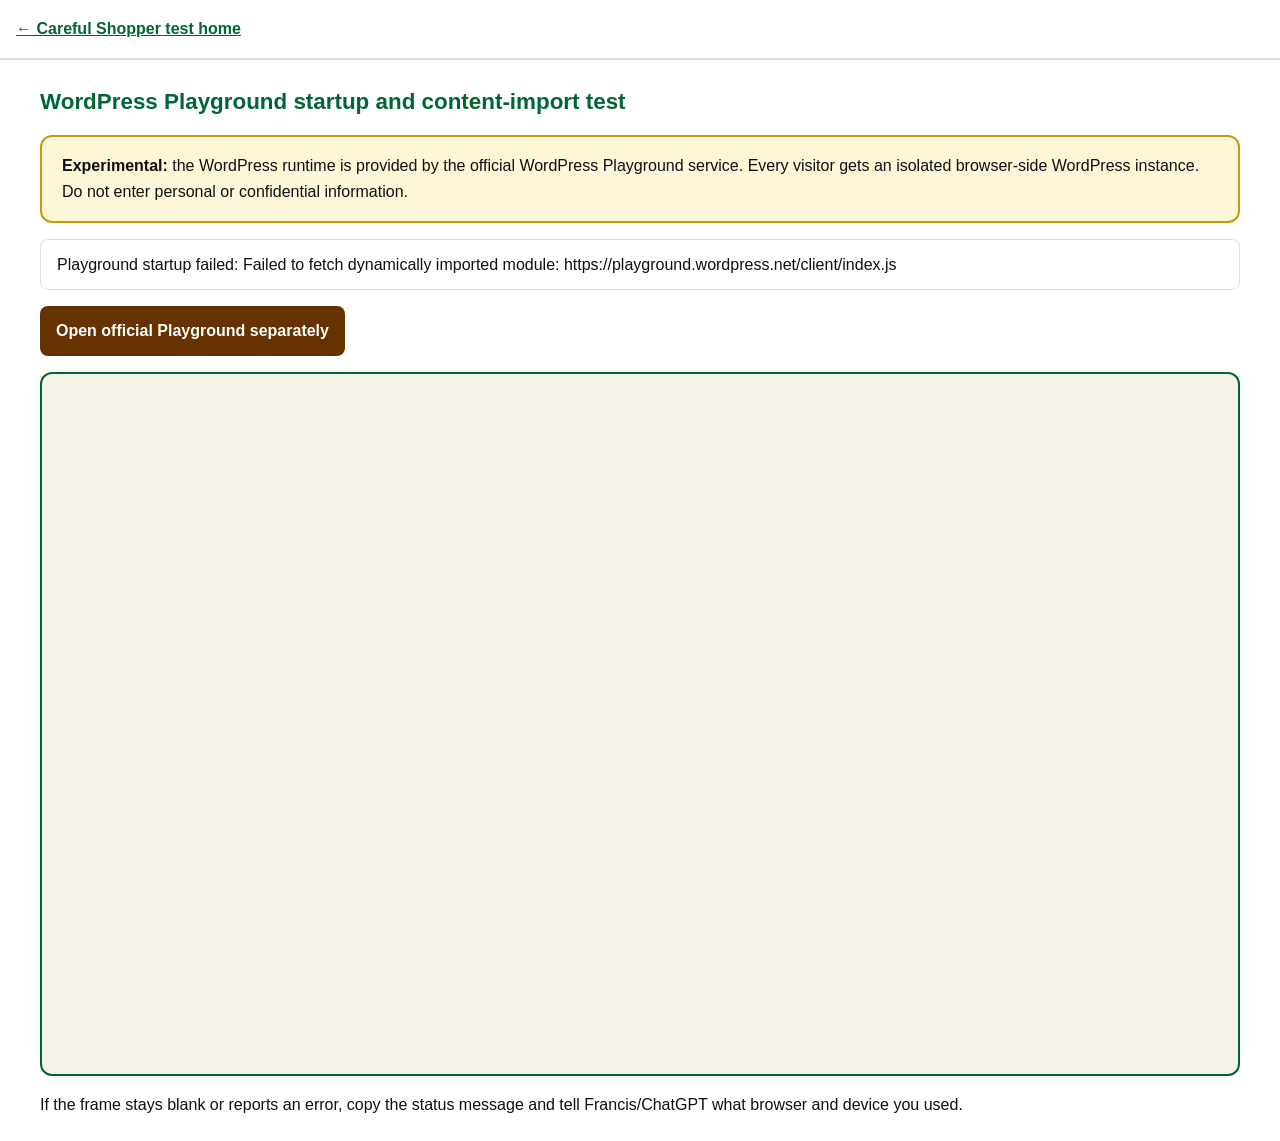
==== playground.html @ 675218ad "Add WordPress Playground startup test" ====
<!doctype html>
<html lang="en">
<head>
  <meta charset="utf-8">
  <meta name="viewport" content="width=device-width, initial-scale=1">
  <meta name="theme-color" content="#006633">
  <title>WordPress Playground Test — Careful Shopper</title>
  <style>
    :root { font-family: Verdana, Geneva, Arial, sans-serif; color: #0f1111; background: #fff; }
    * { box-sizing: border-box; }
    body { margin: 0; line-height: 1.6; }
    header { padding: 1rem; border-bottom: .125rem solid #ddd; }
    header a { color: #006633; font-weight: 700; }
    main { width: min(75rem, calc(100% - 2rem)); margin: 1.5rem auto; }
    h1 { color: #006633; font-size: 1.4rem; }
    .notice { padding: 1rem 1.25rem; background: #fdf6d8; border: .125rem solid #cc9900; border-radius: .75rem; }
    #status { padding: .75rem 1rem; margin: 1rem 0; border: .0625rem solid #ddd; border-radius: .5rem; }
    #playground { display: block; width: 100%; min-height: 44rem; border: .125rem solid #006633; border-radius: .75rem; background: #f6f2ea; }
    .button { display: inline-flex; align-items: center; justify-content: center; min-height: 3rem; padding: .75rem 1rem; background: #663300; color: #fff; border-radius: .5rem; font-weight: 700; text-decoration: none; }
    a:focus-visible, button:focus-visible { outline: .2rem solid #0033ff; outline-offset: .2rem; }
    code { overflow-wrap: anywhere; }
  </style>
</head>
<body>
  <header><a href="./">← Careful Shopper test home</a></header>
  <main>
    <h1>WordPress Playground startup and content-import test</h1>
    <p class="notice"><strong>Experimental:</strong> the WordPress runtime is provided by the official WordPress Playground service. Every visitor gets an isolated browser-side WordPress instance. Do not enter personal or confidential information.</p>
    <p id="status" role="status" aria-live="polite">Waiting to start WordPress Playground…</p>
    <p><a class="button" href="https://playground.wordpress.net/" target="_blank" rel="noopener noreferrer">Open official Playground separately</a></p>
    <iframe id="playground" title="WordPress Playground test instance" loading="eager"></iframe>
    <p>If the frame stays blank or reports an error, copy the status message and tell Francis/ChatGPT what browser and device you used.</p>
  </main>
  <script type="module">
    const status = document.getElementById('status');
    const frame = document.getElementById('playground');

    function report(message) {
      status.textContent = message;
    }

    async function start() {
      try {
        report('Loading the WordPress Playground client…');
        const [{ startPlaygroundWeb }, blueprintResponse] = await Promise.all([
          import('https://playground.wordpress.net/client/index.js'),
          fetch('./blueprint.json', { cache: 'no-store' })
        ]);

        if (!blueprintResponse.ok) {
          throw new Error('Could not load blueprint.json (HTTP ' + blueprintResponse.status + ').');
        }
        const blueprint = await blueprintResponse.json();

        report('Starting WordPress and importing the sample page. The first load can take several minutes.');
        const client = await startPlaygroundWeb({
          iframe: frame,
          remoteUrl: 'https://playground.wordpress.net/remote.html',
          blueprint
        });

        await client.isReady();
        report('WordPress Playground is ready. Check that the page titled “Playground Import Check” appears in the frame. This confirms the prepared content was imported.');
      } catch (error) {
        console.error(error);
        report('Playground startup failed: ' + (error && error.message ? error.message : String(error)));
      }
    }

    start();
  </script>
</body>
</html>
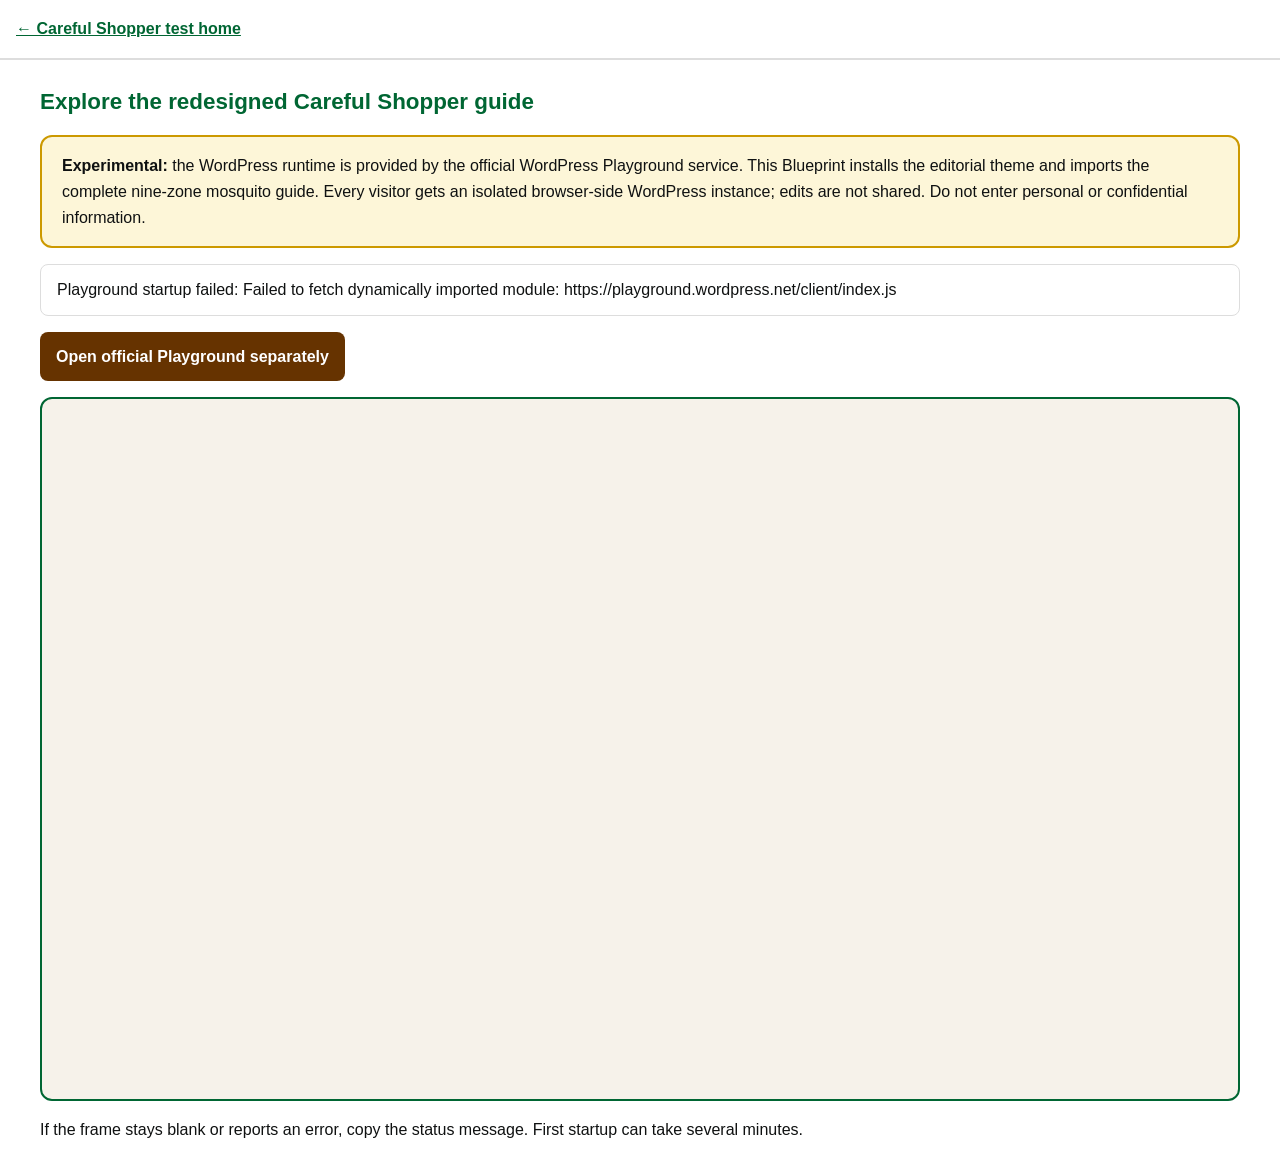
==== commit 69ce5fa9: "Turn Playground test harness into full guide preview" ====
--- a/playground.html
+++ b/playground.html
@@ -4,7 +4,7 @@
   <meta charset="utf-8">
   <meta name="viewport" content="width=device-width, initial-scale=1">
   <meta name="theme-color" content="#006633">
-  <title>WordPress Playground Test — Careful Shopper</title>
+  <title>Careful Shopper — WordPress Playground Preview</title>
   <style>
     :root { font-family: Verdana, Geneva, Arial, sans-serif; color: #0f1111; background: #fff; }
     * { box-sizing: border-box; }
@@ -24,12 +24,12 @@
 <body>
   <header><a href="./">← Careful Shopper test home</a></header>
   <main>
-    <h1>WordPress Playground startup and content-import test</h1>
-    <p class="notice"><strong>Experimental:</strong> the WordPress runtime is provided by the official WordPress Playground service. Every visitor gets an isolated browser-side WordPress instance. Do not enter personal or confidential information.</p>
+    <h1>Explore the redesigned Careful Shopper guide</h1>
+    <p class="notice"><strong>Experimental:</strong> the WordPress runtime is provided by the official WordPress Playground service. This Blueprint installs the editorial theme and imports the complete nine-zone mosquito guide. Every visitor gets an isolated browser-side WordPress instance; edits are not shared. Do not enter personal or confidential information.</p>
     <p id="status" role="status" aria-live="polite">Waiting to start WordPress Playground…</p>
     <p><a class="button" href="https://playground.wordpress.net/" target="_blank" rel="noopener noreferrer">Open official Playground separately</a></p>
     <iframe id="playground" title="WordPress Playground test instance" loading="eager"></iframe>
-    <p>If the frame stays blank or reports an error, copy the status message and tell Francis/ChatGPT what browser and device you used.</p>
+    <p>If the frame stays blank or reports an error, copy the status message. First startup can take several minutes.</p>
   </main>
   <script type="module">
     const status = document.getElementById('status');
@@ -52,7 +52,7 @@
         }
         const blueprint = await blueprintResponse.json();
 
-        report('Starting WordPress and importing the sample page. The first load can take several minutes.');
+        report('Starting WordPress, installing the editorial theme and importing the full nine-zone guide. The first load can take several minutes.');
         const client = await startPlaygroundWeb({
           iframe: frame,
           remoteUrl: 'https://playground.wordpress.net/remote.html',
@@ -60,7 +60,7 @@
         });
 
         await client.isReady();
-        report('WordPress Playground is ready. Check that the page titled “Playground Import Check” appears in the frame. This confirms the prepared content was imported.');
+        report('WordPress Playground is ready. The nine-zone Careful Shopper guide should now appear. Use the WordPress admin bar to edit the page. The Playground dock provides ZIP and GitHub export options.');
       } catch (error) {
         console.error(error);
         report('Playground startup failed: ' + (error && error.message ? error.message : String(error)));
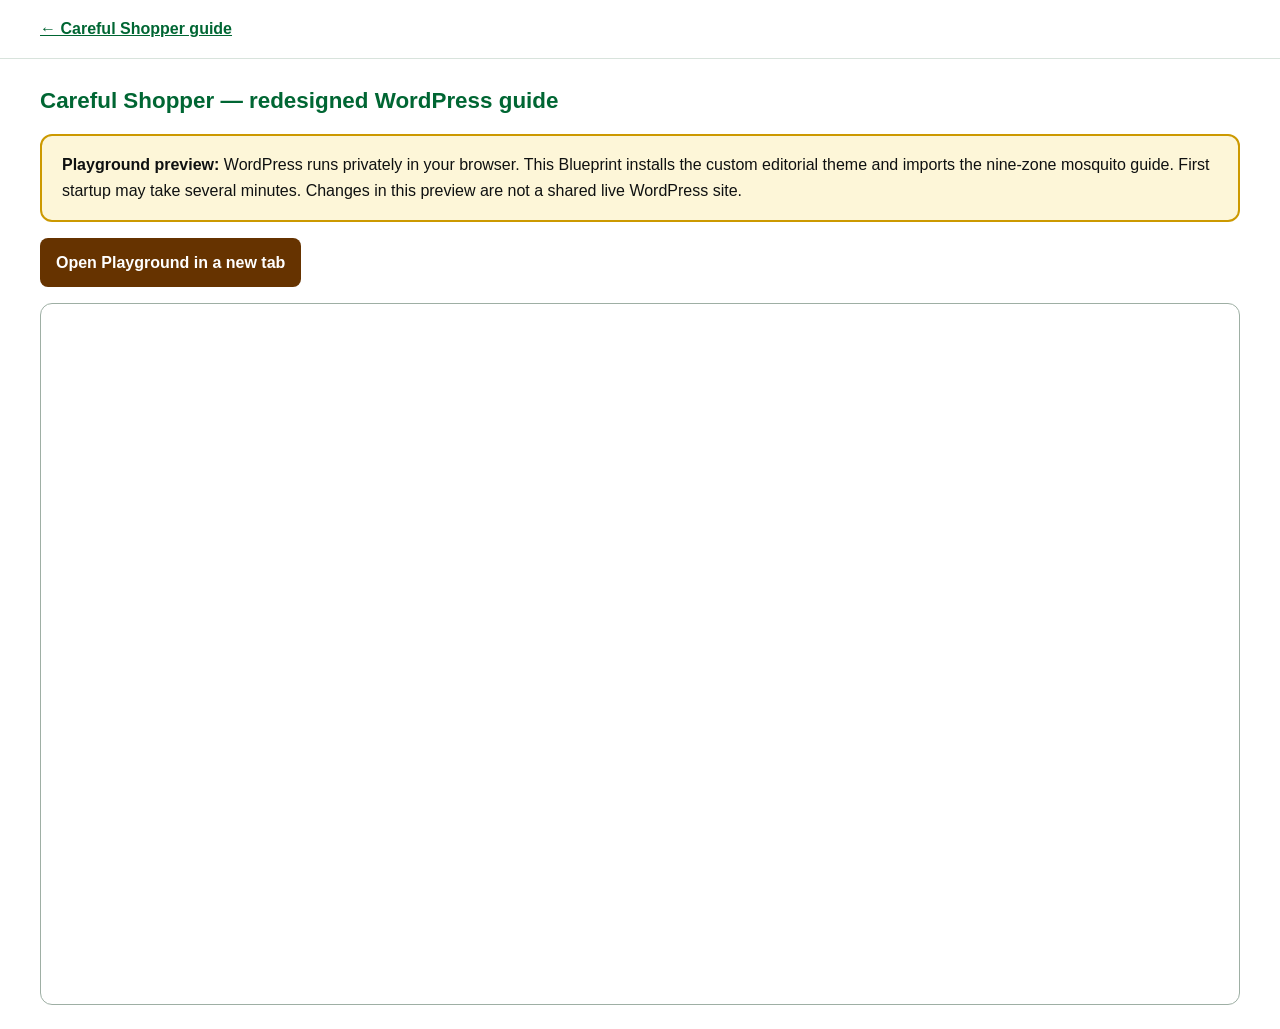
==== commit b9b0b906: "Replace failing remote API embed with direct Playground Blueprint URL" ====
--- a/playground.html
+++ b/playground.html
@@ -1,73 +1,31 @@
 <!doctype html>
 <html lang="en">
 <head>
-  <meta charset="utf-8">
-  <meta name="viewport" content="width=device-width, initial-scale=1">
-  <meta name="theme-color" content="#006633">
-  <title>Careful Shopper — WordPress Playground Preview</title>
-  <style>
-    :root { font-family: Verdana, Geneva, Arial, sans-serif; color: #0f1111; background: #fff; }
-    * { box-sizing: border-box; }
-    body { margin: 0; line-height: 1.6; }
-    header { padding: 1rem; border-bottom: .125rem solid #ddd; }
-    header a { color: #006633; font-weight: 700; }
-    main { width: min(75rem, calc(100% - 2rem)); margin: 1.5rem auto; }
-    h1 { color: #006633; font-size: 1.4rem; }
-    .notice { padding: 1rem 1.25rem; background: #fdf6d8; border: .125rem solid #cc9900; border-radius: .75rem; }
-    #status { padding: .75rem 1rem; margin: 1rem 0; border: .0625rem solid #ddd; border-radius: .5rem; }
-    #playground { display: block; width: 100%; min-height: 44rem; border: .125rem solid #006633; border-radius: .75rem; background: #f6f2ea; }
-    .button { display: inline-flex; align-items: center; justify-content: center; min-height: 3rem; padding: .75rem 1rem; background: #663300; color: #fff; border-radius: .5rem; font-weight: 700; text-decoration: none; }
-    a:focus-visible, button:focus-visible { outline: .2rem solid #0033ff; outline-offset: .2rem; }
-    code { overflow-wrap: anywhere; }
-  </style>
+<meta charset="utf-8">
+<meta name="viewport" content="width=device-width, initial-scale=1">
+<meta name="theme-color" content="#006633">
+<title>Careful Shopper — WordPress Playground Preview</title>
+<style>
+:root{font-family:Verdana,Geneva,Arial,sans-serif;color:#0F1111;background:#fff}
+*{box-sizing:border-box}
+body{margin:0;line-height:1.6}
+header{padding:1rem max(1rem,calc((100% - 75rem)/2));border-bottom:1px solid #d8e3dc}
+header a{color:#006633;font-weight:700}
+main{width:min(75rem,calc(100% - 2rem));margin:1.5rem auto}
+h1{font-size:1.4rem;color:#006633}
+.notice{padding:1rem 1.25rem;background:#FDF6D8;border:.125rem solid #CC9900;border-radius:.75rem}
+#playground{display:block;width:100%;height:78vh;min-height:42rem;border:1px solid #9eafa4;border-radius:.75rem;background:#fff}
+.button{display:inline-flex;align-items:center;justify-content:center;min-height:3rem;padding:.75rem 1rem;background:#663300;color:#fff;border-radius:.5rem;font-weight:700;text-decoration:none}
+a:focus-visible{outline:.2rem solid #0033FF;outline-offset:.2rem}
+</style>
 </head>
 <body>
-  <header><a href="./">← Careful Shopper test home</a></header>
-  <main>
-    <h1>Explore the redesigned Careful Shopper guide</h1>
-    <p class="notice"><strong>Experimental:</strong> the WordPress runtime is provided by the official WordPress Playground service. This Blueprint installs the editorial theme and imports the complete nine-zone mosquito guide. Every visitor gets an isolated browser-side WordPress instance; edits are not shared. Do not enter personal or confidential information.</p>
-    <p id="status" role="status" aria-live="polite">Waiting to start WordPress Playground…</p>
-    <p><a class="button" href="https://playground.wordpress.net/" target="_blank" rel="noopener noreferrer">Open official Playground separately</a></p>
-    <iframe id="playground" title="WordPress Playground test instance" loading="eager"></iframe>
-    <p>If the frame stays blank or reports an error, copy the status message. First startup can take several minutes.</p>
-  </main>
-  <script type="module">
-    const status = document.getElementById('status');
-    const frame = document.getElementById('playground');
-
-    function report(message) {
-      status.textContent = message;
-    }
-
-    async function start() {
-      try {
-        report('Loading the WordPress Playground client…');
-        const [{ startPlaygroundWeb }, blueprintResponse] = await Promise.all([
-          import('https://playground.wordpress.net/client/index.js'),
-          fetch('./blueprint.json', { cache: 'no-store' })
-        ]);
-
-        if (!blueprintResponse.ok) {
-          throw new Error('Could not load blueprint.json (HTTP ' + blueprintResponse.status + ').');
-        }
-        const blueprint = await blueprintResponse.json();
-
-        report('Starting WordPress, installing the editorial theme and importing the full nine-zone guide. The first load can take several minutes.');
-        const client = await startPlaygroundWeb({
-          iframe: frame,
-          remoteUrl: 'https://playground.wordpress.net/remote.html',
-          blueprint
-        });
-
-        await client.isReady();
-        report('WordPress Playground is ready. The nine-zone Careful Shopper guide should now appear. Use the WordPress admin bar to edit the page. The Playground dock provides ZIP and GitHub export options.');
-      } catch (error) {
-        console.error(error);
-        report('Playground startup failed: ' + (error && error.message ? error.message : String(error)));
-      }
-    }
-
-    start();
-  </script>
+<header><a href="./">← Careful Shopper guide</a></header>
+<main>
+<h1>Careful Shopper — redesigned WordPress guide</h1>
+<p class="notice"><strong>Playground preview:</strong> WordPress runs privately in your browser. This Blueprint installs the custom editorial theme and imports the nine-zone mosquito guide. First startup may take several minutes. Changes in this preview are not a shared live WordPress site.</p>
+<p><a class="button" href="https://playground.wordpress.net/?blueprint-url=https%3A%2F%2Fraw.githubusercontent.com%2Ffrancis-h-francisco%2Fcareful-shopper-mosquito-guide%2Fmain%2Fblueprint.json" target="_blank" rel="noopener noreferrer">Open Playground in a new tab</a></p>
+<iframe id="playground" title="Careful Shopper WordPress Playground" src="https://playground.wordpress.net/?blueprint-url=https%3A%2F%2Fraw.githubusercontent.com%2Ffrancis-h-francisco%2Fcareful-shopper-mosquito-guide%2Fmain%2Fblueprint.json" loading="eager" allow="cross-origin-isolated"></iframe>
+</main>
 </body>
 </html>
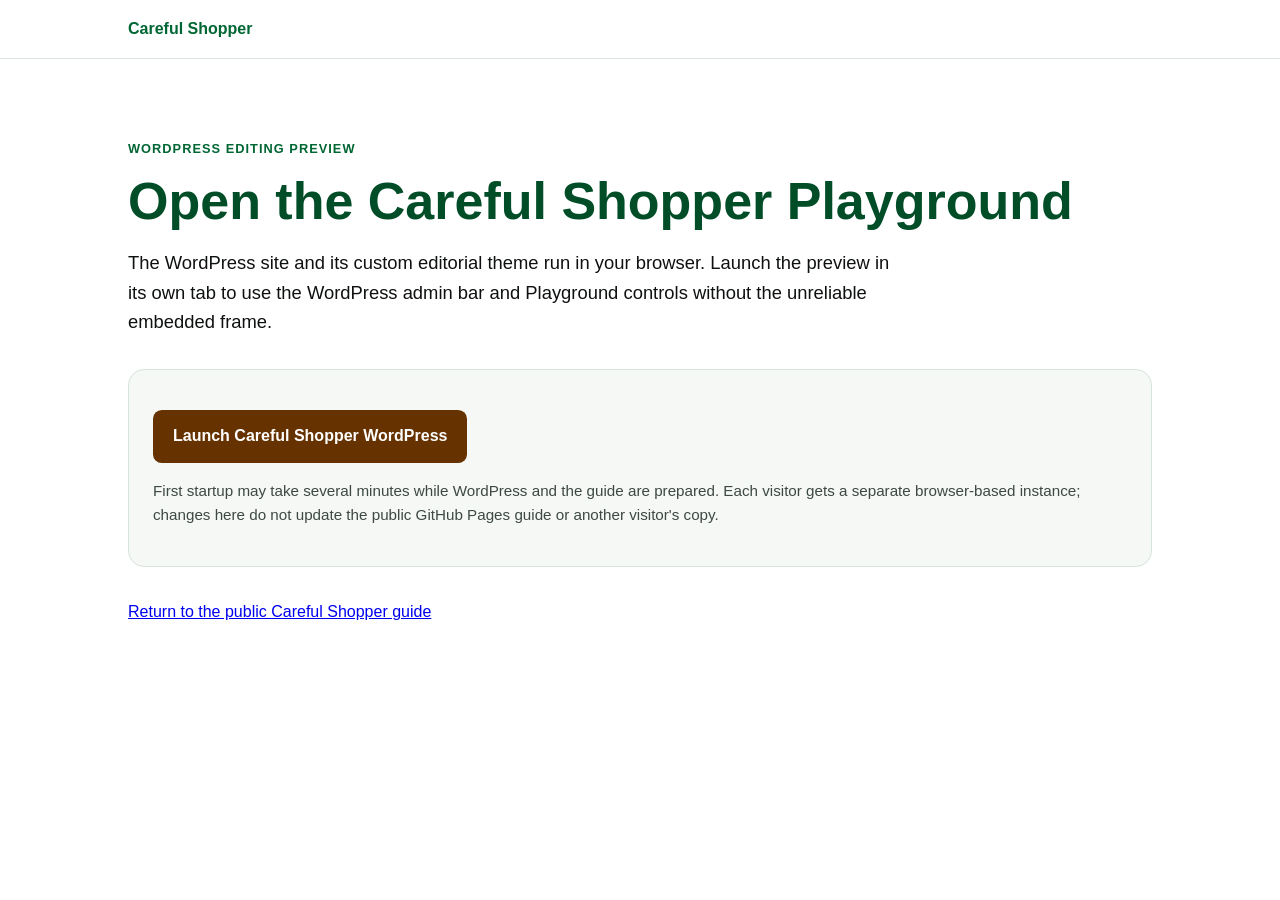
==== commit e31f82ac: "Replace blank embedded Playground with launch-first page" ====
--- a/playground.html
+++ b/playground.html
@@ -4,28 +4,36 @@
 <meta charset="utf-8">
 <meta name="viewport" content="width=device-width, initial-scale=1">
 <meta name="theme-color" content="#006633">
-<title>Careful Shopper — WordPress Playground Preview</title>
+<meta name="description" content="Open the Careful Shopper WordPress editing preview in your browser.">
+<title>Careful Shopper — WordPress Playground</title>
 <style>
-:root{font-family:Verdana,Geneva,Arial,sans-serif;color:#0F1111;background:#fff}
+:root{font-family:Verdana,Geneva,Arial,sans-serif;color:#0F1111;background:#fff;line-height:1.6}
 *{box-sizing:border-box}
-body{margin:0;line-height:1.6}
-header{padding:1rem max(1rem,calc((100% - 75rem)/2));border-bottom:1px solid #d8e3dc}
-header a{color:#006633;font-weight:700}
-main{width:min(75rem,calc(100% - 2rem));margin:1.5rem auto}
-h1{font-size:1.4rem;color:#006633}
-.notice{padding:1rem 1.25rem;background:#FDF6D8;border:.125rem solid #CC9900;border-radius:.75rem}
-#playground{display:block;width:100%;height:78vh;min-height:42rem;border:1px solid #9eafa4;border-radius:.75rem;background:#fff}
-.button{display:inline-flex;align-items:center;justify-content:center;min-height:3rem;padding:.75rem 1rem;background:#663300;color:#fff;border-radius:.5rem;font-weight:700;text-decoration:none}
+body{margin:0}
+header{padding:1rem max(1rem,calc((100% - 64rem)/2));border-bottom:1px solid #d8e3dc}
+header a{color:#006633;font-weight:700;text-decoration:none}
+main{width:min(64rem,calc(100% - 2rem));margin:clamp(2rem,7vw,5rem) auto}
+.eyebrow{color:#006633;font-weight:700;letter-spacing:.08em;text-transform:uppercase;font-size:.8rem}
+h1{font-size:clamp(2rem,5vw,3.25rem);line-height:1.12;color:#004d27;margin:.5rem 0 1rem}
+.lead{font-size:1.15rem;max-width:48rem}
+.panel{margin:2rem 0;padding:1.5rem;border:1px solid #d8e3dc;border-radius:1rem;background:#f5f8f5}
+.button{display:inline-flex;align-items:center;justify-content:center;min-height:3.25rem;padding:.85rem 1.25rem;background:#663300;color:#fff;border-radius:.55rem;font-weight:700;text-decoration:none}
+.button:hover{background:#4b2500}
+.note{font-size:.95rem;color:#3d4942}
 a:focus-visible{outline:.2rem solid #0033FF;outline-offset:.2rem}
 </style>
 </head>
 <body>
-<header><a href="./">← Careful Shopper guide</a></header>
+<header><a href="./">Careful Shopper</a></header>
 <main>
-<h1>Careful Shopper — redesigned WordPress guide</h1>
-<p class="notice"><strong>Playground preview:</strong> WordPress runs privately in your browser. This Blueprint installs the custom editorial theme and imports the nine-zone mosquito guide. First startup may take several minutes. Changes in this preview are not a shared live WordPress site.</p>
-<p><a class="button" href="https://playground.wordpress.net/?blueprint-url=https%3A%2F%2Fraw.githubusercontent.com%2Ffrancis-h-francisco%2Fcareful-shopper-mosquito-guide%2Fmain%2Fblueprint.json" target="_blank" rel="noopener noreferrer">Open Playground in a new tab</a></p>
-<iframe id="playground" title="Careful Shopper WordPress Playground" src="https://playground.wordpress.net/?blueprint-url=https%3A%2F%2Fraw.githubusercontent.com%2Ffrancis-h-francisco%2Fcareful-shopper-mosquito-guide%2Fmain%2Fblueprint.json" loading="eager" allow="cross-origin-isolated"></iframe>
+<p class="eyebrow">WordPress editing preview</p>
+<h1>Open the Careful Shopper Playground</h1>
+<p class="lead">The WordPress site and its custom editorial theme run in your browser. Launch the preview in its own tab to use the WordPress admin bar and Playground controls without the unreliable embedded frame.</p>
+<section class="panel">
+<p><a class="button" href="https://playground.wordpress.net/?blueprint-url=https%3A%2F%2Fraw.githubusercontent.com%2Ffrancis-h-francisco%2Fcareful-shopper-mosquito-guide%2Fmain%2Fblueprint.json" target="_blank" rel="noopener noreferrer">Launch Careful Shopper WordPress</a></p>
+<p class="note">First startup may take several minutes while WordPress and the guide are prepared. Each visitor gets a separate browser-based instance; changes here do not update the public GitHub Pages guide or another visitor's copy.</p>
+</section>
+<p><a href="./">Return to the public Careful Shopper guide</a></p>
 </main>
 </body>
-</html>+</html>
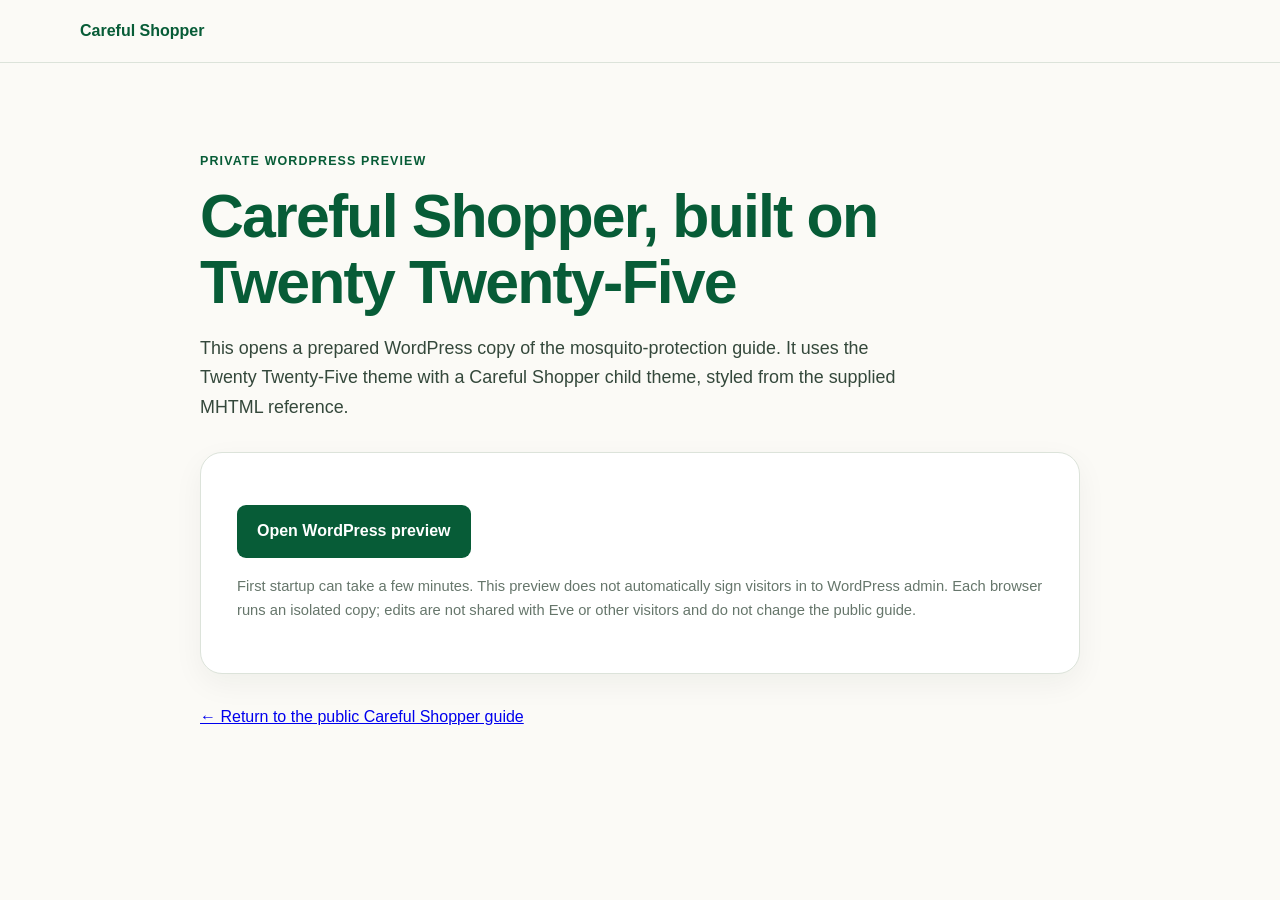
==== commit ed914e38: "Clarify isolated WordPress preview launch" ====
--- a/playground.html
+++ b/playground.html
@@ -3,37 +3,37 @@
 <head>
 <meta charset="utf-8">
 <meta name="viewport" content="width=device-width, initial-scale=1">
-<meta name="theme-color" content="#006633">
-<meta name="description" content="Open the Careful Shopper WordPress editing preview in your browser.">
-<title>Careful Shopper — WordPress Playground</title>
+<meta name="theme-color" content="#075C37">
+<meta name="description" content="Open the Careful Shopper mosquito protection guide in a private WordPress Playground preview.">
+<title>Careful Shopper — WordPress Preview</title>
 <style>
-:root{font-family:Verdana,Geneva,Arial,sans-serif;color:#0F1111;background:#fff;line-height:1.6}
+:root{font-family:Verdana,Geneva,Arial,sans-serif;color:#14251C;background:#FBFAF6;line-height:1.65}
 *{box-sizing:border-box}
 body{margin:0}
-header{padding:1rem max(1rem,calc((100% - 64rem)/2));border-bottom:1px solid #d8e3dc}
-header a{color:#006633;font-weight:700;text-decoration:none}
-main{width:min(64rem,calc(100% - 2rem));margin:clamp(2rem,7vw,5rem) auto}
-.eyebrow{color:#006633;font-weight:700;letter-spacing:.08em;text-transform:uppercase;font-size:.8rem}
-h1{font-size:clamp(2rem,5vw,3.25rem);line-height:1.12;color:#004d27;margin:.5rem 0 1rem}
-.lead{font-size:1.15rem;max-width:48rem}
-.panel{margin:2rem 0;padding:1.5rem;border:1px solid #d8e3dc;border-radius:1rem;background:#f5f8f5}
-.button{display:inline-flex;align-items:center;justify-content:center;min-height:3.25rem;padding:.85rem 1.25rem;background:#663300;color:#fff;border-radius:.55rem;font-weight:700;text-decoration:none}
-.button:hover{background:#4b2500}
-.note{font-size:.95rem;color:#3d4942}
-a:focus-visible{outline:.2rem solid #0033FF;outline-offset:.2rem}
+header{padding:18px max(20px,calc((100% - 1120px)/2));border-bottom:1px solid #DCE3DA}
+header a{color:#075C37;font-weight:700;text-decoration:none}
+main{width:min(880px,calc(100% - 32px));margin:clamp(40px,8vw,88px) auto}
+.eyebrow{color:#075C37;font-weight:700;letter-spacing:.09em;text-transform:uppercase;font-size:.78rem}
+h1{font-size:clamp(2.2rem,6vw,3.8rem);line-height:1.08;letter-spacing:-.03em;color:#075C37;margin:12px 0 18px}
+.lead{font-size:1.12rem;max-width:700px;color:#34483B}
+.panel{margin:30px 0;padding:clamp(22px,4vw,36px);border:1px solid #DCE3DA;border-radius:22px;background:#fff;box-shadow:0 10px 30px rgba(20,37,28,.05)}
+.button{display:inline-flex;align-items:center;justify-content:center;min-height:50px;padding:13px 20px;background:#075C37;color:#fff;border-radius:9px;font-weight:700;text-decoration:none}
+.button:hover{background:#06472D}
+.note{font-size:.92rem;color:#66766B}
+a:focus-visible{outline:3px solid #B78B2E;outline-offset:3px}
 </style>
 </head>
 <body>
 <header><a href="./">Careful Shopper</a></header>
 <main>
-<p class="eyebrow">WordPress editing preview</p>
-<h1>Open the Careful Shopper Playground</h1>
-<p class="lead">The WordPress site and its custom editorial theme run in your browser. Launch the preview in its own tab to use the WordPress admin bar and Playground controls without the unreliable embedded frame.</p>
+<p class="eyebrow">Private WordPress preview</p>
+<h1>Careful Shopper, built on Twenty Twenty-Five</h1>
+<p class="lead">This opens a prepared WordPress copy of the mosquito-protection guide. It uses the Twenty Twenty-Five theme with a Careful Shopper child theme, styled from the supplied MHTML reference.</p>
 <section class="panel">
-<p><a class="button" href="https://playground.wordpress.net/?blueprint-url=https%3A%2F%2Fraw.githubusercontent.com%2Ffrancis-h-francisco%2Fcareful-shopper-mosquito-guide%2Fmain%2Fblueprint.json" target="_blank" rel="noopener noreferrer">Launch Careful Shopper WordPress</a></p>
-<p class="note">First startup may take several minutes while WordPress and the guide are prepared. Each visitor gets a separate browser-based instance; changes here do not update the public GitHub Pages guide or another visitor's copy.</p>
+<p><a class="button" href="https://playground.wordpress.net/?blueprint-url=https%3A%2F%2Fraw.githubusercontent.com%2Ffrancis-h-francisco%2Fcareful-shopper-mosquito-guide%2Fmain%2Fblueprint.json">Open WordPress preview</a></p>
+<p class="note">First startup can take a few minutes. This preview does not automatically sign visitors in to WordPress admin. Each browser runs an isolated copy; edits are not shared with Eve or other visitors and do not change the public guide.</p>
 </section>
-<p><a href="./">Return to the public Careful Shopper guide</a></p>
+<p><a href="./">← Return to the public Careful Shopper guide</a></p>
 </main>
 </body>
 </html>
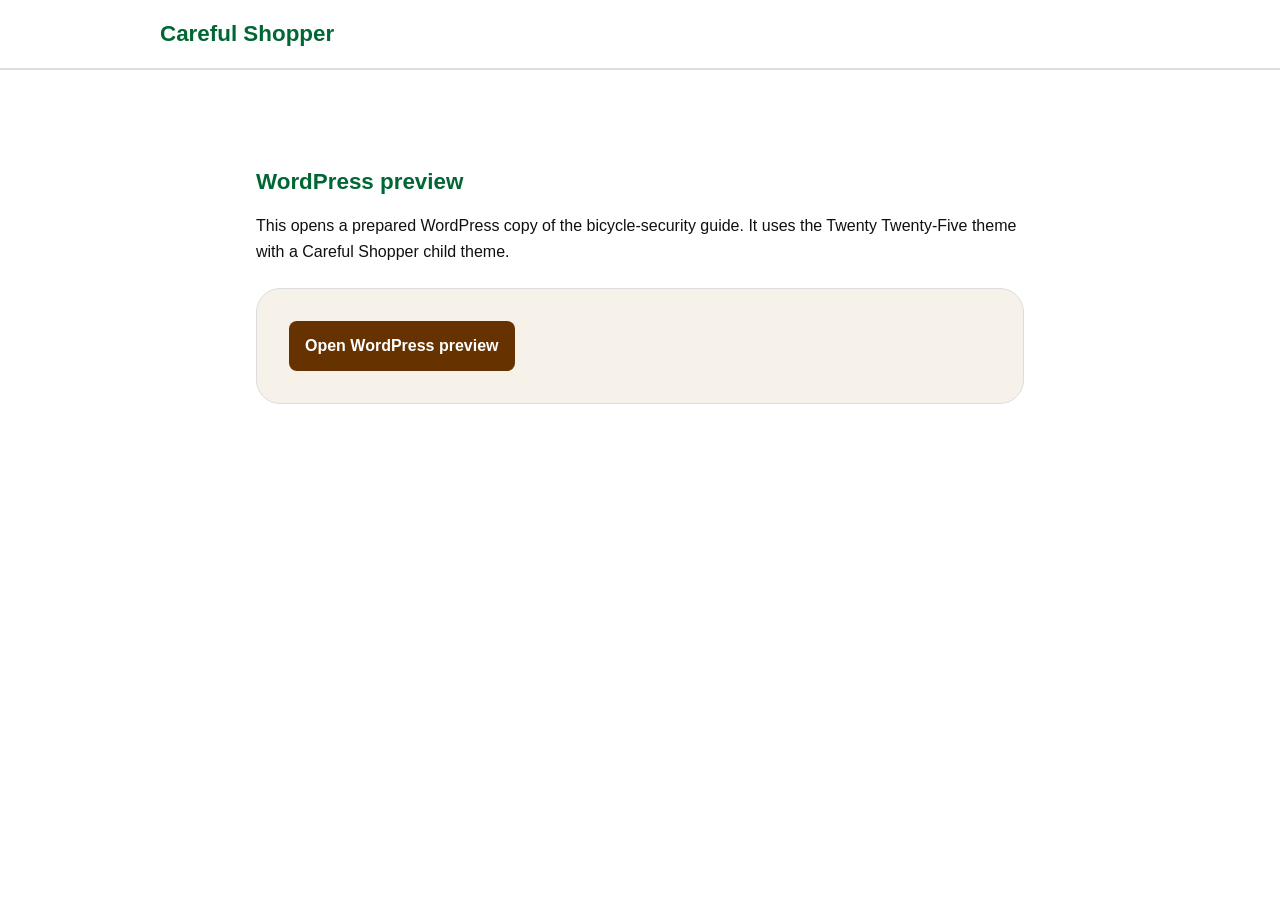
==== commit 4c19fadc: "Align preview and docs with latest bicycle-security brief" ====
--- a/playground.html
+++ b/playground.html
@@ -3,37 +3,31 @@
 <head>
 <meta charset="utf-8">
 <meta name="viewport" content="width=device-width, initial-scale=1">
-<meta name="theme-color" content="#075C37">
-<meta name="description" content="Open the Careful Shopper mosquito protection guide in a private WordPress Playground preview.">
+<meta name="theme-color" content="#006633">
+<meta name="description" content="A practical bicycle-security buying guide and WordPress preview.">
 <title>Careful Shopper — WordPress Preview</title>
 <style>
-:root{font-family:Verdana,Geneva,Arial,sans-serif;color:#14251C;background:#FBFAF6;line-height:1.65}
+:root{font-family:Verdana,Geneva,Arial,sans-serif;color:#0F1111;background:#FFFFFF;line-height:1.6}
 *{box-sizing:border-box}
 body{margin:0}
-header{padding:18px max(20px,calc((100% - 1120px)/2));border-bottom:1px solid #DCE3DA}
-header a{color:#075C37;font-weight:700;text-decoration:none}
-main{width:min(880px,calc(100% - 32px));margin:clamp(40px,8vw,88px) auto}
-.eyebrow{color:#075C37;font-weight:700;letter-spacing:.09em;text-transform:uppercase;font-size:.78rem}
-h1{font-size:clamp(2.2rem,6vw,3.8rem);line-height:1.08;letter-spacing:-.03em;color:#075C37;margin:12px 0 18px}
-.lead{font-size:1.12rem;max-width:700px;color:#34483B}
-.panel{margin:30px 0;padding:clamp(22px,4vw,36px);border:1px solid #DCE3DA;border-radius:22px;background:#fff;box-shadow:0 10px 30px rgba(20,37,28,.05)}
-.button{display:inline-flex;align-items:center;justify-content:center;min-height:50px;padding:13px 20px;background:#075C37;color:#fff;border-radius:9px;font-weight:700;text-decoration:none}
-.button:hover{background:#06472D}
-.note{font-size:.92rem;color:#66766B}
-a:focus-visible{outline:3px solid #B78B2E;outline-offset:3px}
+header{padding:1rem;border-bottom:.125rem solid #DDDDDD}
+.brand{display:block;width:min(60rem,100%);margin:0 auto;color:#006633;font-size:1.4rem;font-weight:700;text-decoration:none}
+main{width:min(48rem,calc(100% - 2rem));margin:clamp(3rem,8vw,6rem) auto}
+h1{margin:0 0 1rem;color:#006633;font-size:1.4rem;line-height:1.4}
+p{margin:0 0 1.5rem}
+.panel{padding:2rem;border:1px solid #DDDDDD;border-radius:1.5rem;background:#F6F2EA}
+.button{display:inline-flex;align-items:center;justify-content:center;min-height:3rem;padding:.75rem 1rem;border-radius:.5rem;background:#663300;color:#FFFFFF;font-weight:700;text-decoration:none}
+.button:focus-visible{outline:.1875rem solid #CC9900;outline-offset:.1875rem}
 </style>
 </head>
 <body>
-<header><a href="./">Careful Shopper</a></header>
+<header><span class="brand">Careful Shopper</span></header>
 <main>
-<p class="eyebrow">Private WordPress preview</p>
-<h1>Careful Shopper, built on Twenty Twenty-Five</h1>
-<p class="lead">This opens a prepared WordPress copy of the mosquito-protection guide. It uses the Twenty Twenty-Five theme with a Careful Shopper child theme, styled from the supplied MHTML reference.</p>
+<h1>WordPress preview</h1>
+<p>This opens a prepared WordPress copy of the bicycle-security guide. It uses the Twenty Twenty-Five theme with a Careful Shopper child theme.</p>
 <section class="panel">
-<p><a class="button" href="https://playground.wordpress.net/?blueprint-url=https%3A%2F%2Fraw.githubusercontent.com%2Ffrancis-h-francisco%2Fcareful-shopper-mosquito-guide%2Fmain%2Fblueprint.json">Open WordPress preview</a></p>
-<p class="note">First startup can take a few minutes. This preview does not automatically sign visitors in to WordPress admin. Each browser runs an isolated copy; edits are not shared with Eve or other visitors and do not change the public guide.</p>
+<a class="button" href="https://playground.wordpress.net/?blueprint-url=https%3A%2F%2Fraw.githubusercontent.com%2Ffrancis-h-francisco%2Fcareful-shopper-mosquito-guide%2Fmain%2Fblueprint.json">Open WordPress preview</a>
 </section>
-<p><a href="./">← Return to the public Careful Shopper guide</a></p>
 </main>
 </body>
 </html>
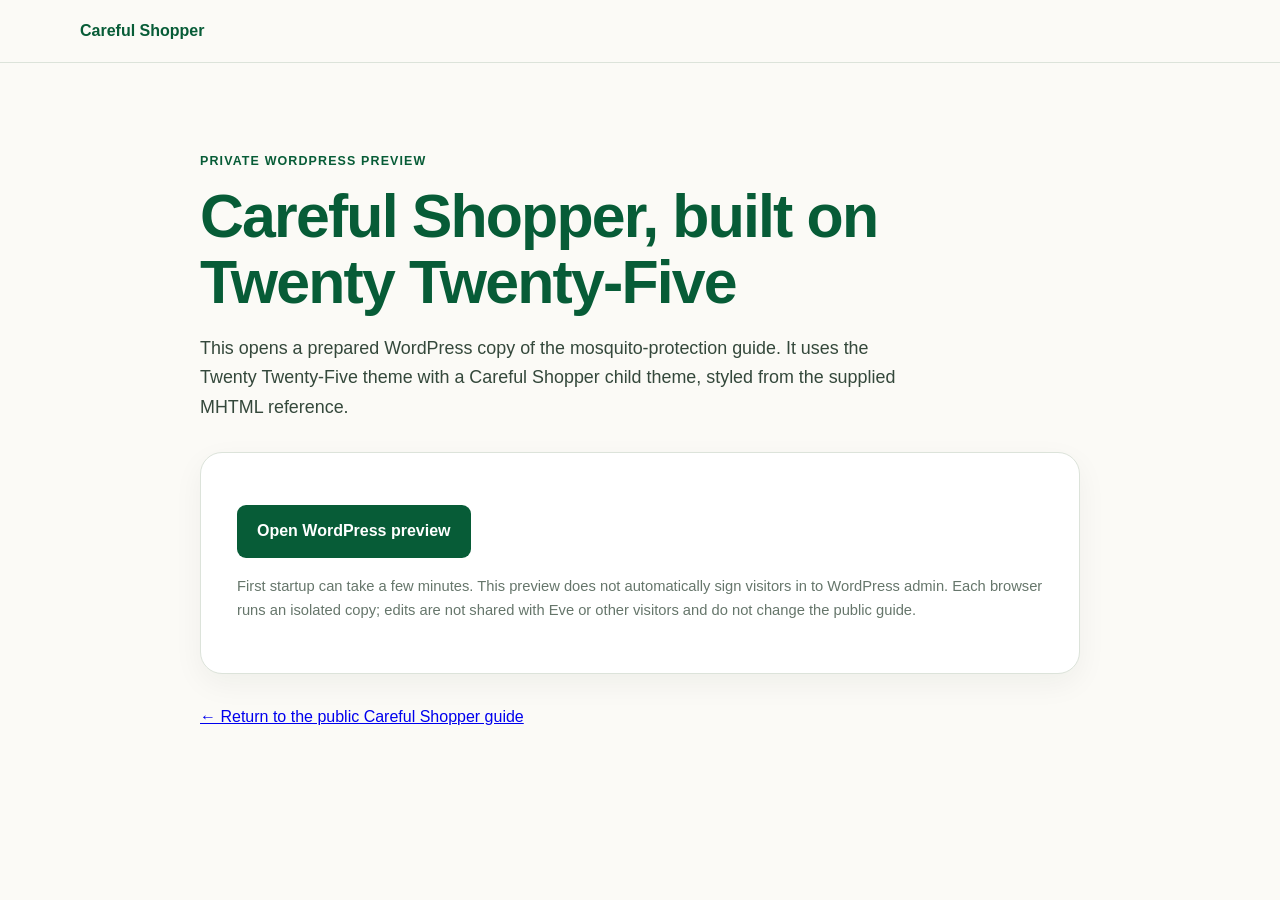
==== commit 2d4575ca: "Restore previous mosquito guide and original design" ====
--- a/playground.html
+++ b/playground.html
@@ -3,31 +3,37 @@
 <head>
 <meta charset="utf-8">
 <meta name="viewport" content="width=device-width, initial-scale=1">
-<meta name="theme-color" content="#006633">
-<meta name="description" content="A practical bicycle-security buying guide and WordPress preview.">
+<meta name="theme-color" content="#075C37">
+<meta name="description" content="Open the Careful Shopper mosquito protection guide in a private WordPress Playground preview.">
 <title>Careful Shopper — WordPress Preview</title>
 <style>
-:root{font-family:Verdana,Geneva,Arial,sans-serif;color:#0F1111;background:#FFFFFF;line-height:1.6}
+:root{font-family:Verdana,Geneva,Arial,sans-serif;color:#14251C;background:#FBFAF6;line-height:1.65}
 *{box-sizing:border-box}
 body{margin:0}
-header{padding:1rem;border-bottom:.125rem solid #DDDDDD}
-.brand{display:block;width:min(60rem,100%);margin:0 auto;color:#006633;font-size:1.4rem;font-weight:700;text-decoration:none}
-main{width:min(48rem,calc(100% - 2rem));margin:clamp(3rem,8vw,6rem) auto}
-h1{margin:0 0 1rem;color:#006633;font-size:1.4rem;line-height:1.4}
-p{margin:0 0 1.5rem}
-.panel{padding:2rem;border:1px solid #DDDDDD;border-radius:1.5rem;background:#F6F2EA}
-.button{display:inline-flex;align-items:center;justify-content:center;min-height:3rem;padding:.75rem 1rem;border-radius:.5rem;background:#663300;color:#FFFFFF;font-weight:700;text-decoration:none}
-.button:focus-visible{outline:.1875rem solid #CC9900;outline-offset:.1875rem}
+header{padding:18px max(20px,calc((100% - 1120px)/2));border-bottom:1px solid #DCE3DA}
+header a{color:#075C37;font-weight:700;text-decoration:none}
+main{width:min(880px,calc(100% - 32px));margin:clamp(40px,8vw,88px) auto}
+.eyebrow{color:#075C37;font-weight:700;letter-spacing:.09em;text-transform:uppercase;font-size:.78rem}
+h1{font-size:clamp(2.2rem,6vw,3.8rem);line-height:1.08;letter-spacing:-.03em;color:#075C37;margin:12px 0 18px}
+.lead{font-size:1.12rem;max-width:700px;color:#34483B}
+.panel{margin:30px 0;padding:clamp(22px,4vw,36px);border:1px solid #DCE3DA;border-radius:22px;background:#fff;box-shadow:0 10px 30px rgba(20,37,28,.05)}
+.button{display:inline-flex;align-items:center;justify-content:center;min-height:50px;padding:13px 20px;background:#075C37;color:#fff;border-radius:9px;font-weight:700;text-decoration:none}
+.button:hover{background:#06472D}
+.note{font-size:.92rem;color:#66766B}
+a:focus-visible{outline:3px solid #B78B2E;outline-offset:3px}
 </style>
 </head>
 <body>
-<header><span class="brand">Careful Shopper</span></header>
+<header><a href="./">Careful Shopper</a></header>
 <main>
-<h1>WordPress preview</h1>
-<p>This opens a prepared WordPress copy of the bicycle-security guide. It uses the Twenty Twenty-Five theme with a Careful Shopper child theme.</p>
+<p class="eyebrow">Private WordPress preview</p>
+<h1>Careful Shopper, built on Twenty Twenty-Five</h1>
+<p class="lead">This opens a prepared WordPress copy of the mosquito-protection guide. It uses the Twenty Twenty-Five theme with a Careful Shopper child theme, styled from the supplied MHTML reference.</p>
 <section class="panel">
-<a class="button" href="https://playground.wordpress.net/?blueprint-url=https%3A%2F%2Fraw.githubusercontent.com%2Ffrancis-h-francisco%2Fcareful-shopper-mosquito-guide%2Fmain%2Fblueprint.json">Open WordPress preview</a>
+<p><a class="button" href="https://playground.wordpress.net/?blueprint-url=https%3A%2F%2Fraw.githubusercontent.com%2Ffrancis-h-francisco%2Fcareful-shopper-mosquito-guide%2Fmain%2Fblueprint.json">Open WordPress preview</a></p>
+<p class="note">First startup can take a few minutes. This preview does not automatically sign visitors in to WordPress admin. Each browser runs an isolated copy; edits are not shared with Eve or other visitors and do not change the public guide.</p>
 </section>
+<p><a href="./">← Return to the public Careful Shopper guide</a></p>
 </main>
 </body>
 </html>
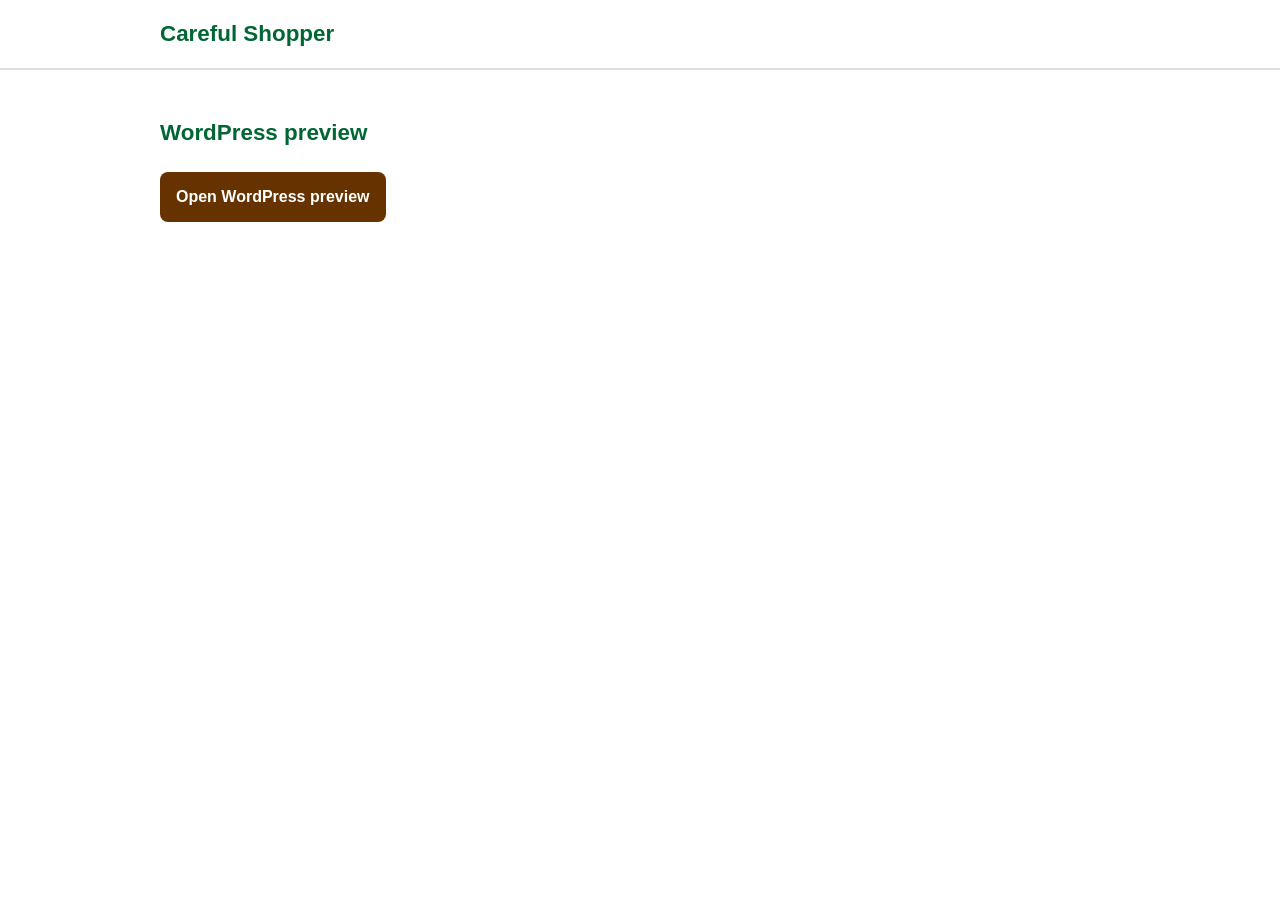
==== commit abea36ae: "Simplify WordPress preview launcher" ====
--- a/playground.html
+++ b/playground.html
@@ -3,37 +3,26 @@
 <head>
 <meta charset="utf-8">
 <meta name="viewport" content="width=device-width, initial-scale=1">
-<meta name="theme-color" content="#075C37">
-<meta name="description" content="Open the Careful Shopper mosquito protection guide in a private WordPress Playground preview.">
+<meta name="theme-color" content="#006633">
+<meta name="description" content="WordPress preview of the Careful Shopper mosquito protection guide.">
 <title>Careful Shopper — WordPress Preview</title>
 <style>
-:root{font-family:Verdana,Geneva,Arial,sans-serif;color:#14251C;background:#FBFAF6;line-height:1.65}
+:root{font-family:Verdana,Geneva,Arial,sans-serif;color:#0F1111;background:#FFFFFF;line-height:1.6}
 *{box-sizing:border-box}
-body{margin:0}
-header{padding:18px max(20px,calc((100% - 1120px)/2));border-bottom:1px solid #DCE3DA}
-header a{color:#075C37;font-weight:700;text-decoration:none}
-main{width:min(880px,calc(100% - 32px));margin:clamp(40px,8vw,88px) auto}
-.eyebrow{color:#075C37;font-weight:700;letter-spacing:.09em;text-transform:uppercase;font-size:.78rem}
-h1{font-size:clamp(2.2rem,6vw,3.8rem);line-height:1.08;letter-spacing:-.03em;color:#075C37;margin:12px 0 18px}
-.lead{font-size:1.12rem;max-width:700px;color:#34483B}
-.panel{margin:30px 0;padding:clamp(22px,4vw,36px);border:1px solid #DCE3DA;border-radius:22px;background:#fff;box-shadow:0 10px 30px rgba(20,37,28,.05)}
-.button{display:inline-flex;align-items:center;justify-content:center;min-height:50px;padding:13px 20px;background:#075C37;color:#fff;border-radius:9px;font-weight:700;text-decoration:none}
-.button:hover{background:#06472D}
-.note{font-size:.92rem;color:#66766B}
-a:focus-visible{outline:3px solid #B78B2E;outline-offset:3px}
+body{margin:0;background:#FFFFFF}
+header{padding:1rem;border-bottom:.125rem solid #DDDDDD}
+header a{display:block;width:min(60rem,calc(100% - 2rem));margin:0 auto;color:#006633;font-size:1.4rem;font-weight:700;text-decoration:none}
+main{width:min(60rem,calc(100% - 2rem));margin:3rem auto}
+h1{font-size:1.4rem;line-height:1.35;color:#006633;margin:0 0 1.5rem}
+.button{display:inline-flex;align-items:center;justify-content:center;min-height:3rem;padding:.75rem 1rem;background:#663300;color:#FFFFFF;border-radius:.5rem;font-size:1rem;font-weight:700;text-decoration:none}
+.button:focus-visible{outline:.2rem solid #0033FF;outline-offset:.2rem}
 </style>
 </head>
 <body>
 <header><a href="./">Careful Shopper</a></header>
 <main>
-<p class="eyebrow">Private WordPress preview</p>
-<h1>Careful Shopper, built on Twenty Twenty-Five</h1>
-<p class="lead">This opens a prepared WordPress copy of the mosquito-protection guide. It uses the Twenty Twenty-Five theme with a Careful Shopper child theme, styled from the supplied MHTML reference.</p>
-<section class="panel">
-<p><a class="button" href="https://playground.wordpress.net/?blueprint-url=https%3A%2F%2Fraw.githubusercontent.com%2Ffrancis-h-francisco%2Fcareful-shopper-mosquito-guide%2Fmain%2Fblueprint.json">Open WordPress preview</a></p>
-<p class="note">First startup can take a few minutes. This preview does not automatically sign visitors in to WordPress admin. Each browser runs an isolated copy; edits are not shared with Eve or other visitors and do not change the public guide.</p>
-</section>
-<p><a href="./">← Return to the public Careful Shopper guide</a></p>
+<h1>WordPress preview</h1>
+<a class="button" href="https://playground.wordpress.net/?blueprint-url=https%3A%2F%2Fraw.githubusercontent.com%2Ffrancis-h-francisco%2Fcareful-shopper-mosquito-guide%2Fmain%2Fblueprint.json">Open WordPress preview</a>
 </main>
 </body>
 </html>
